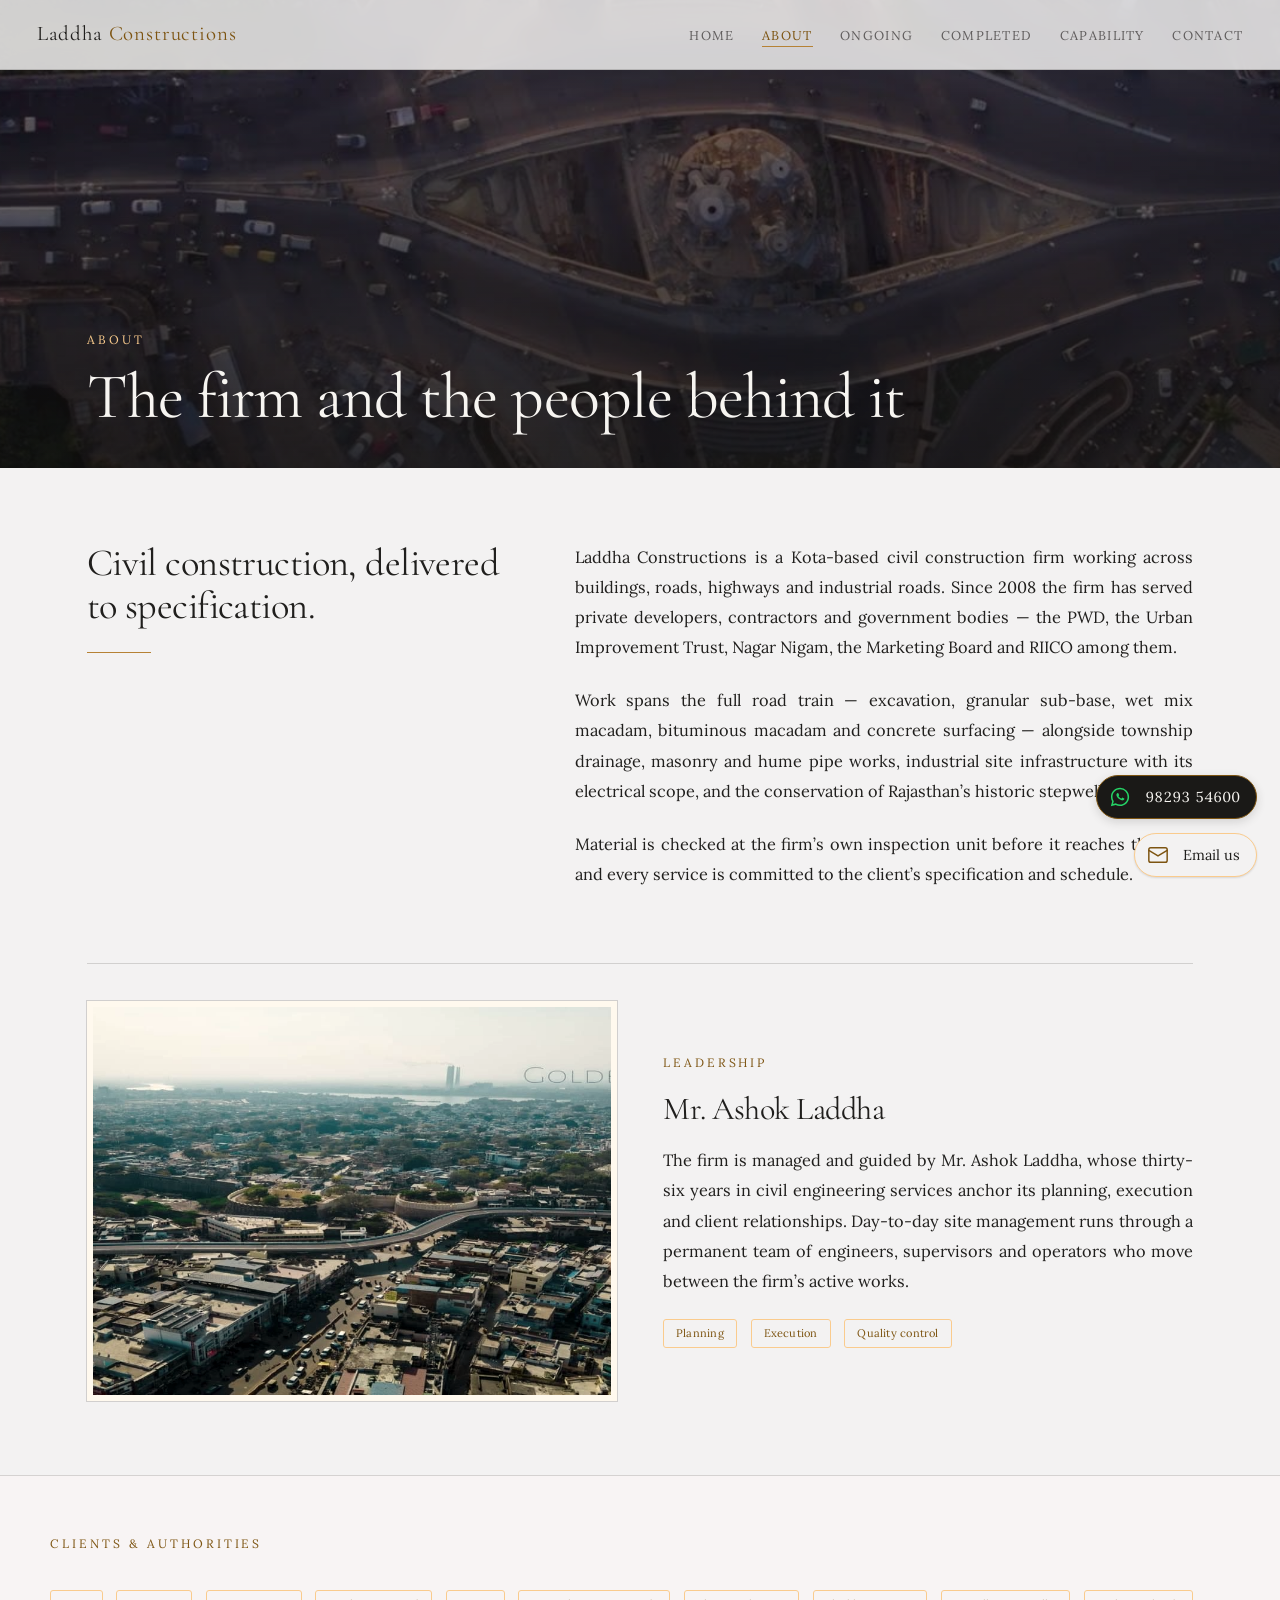
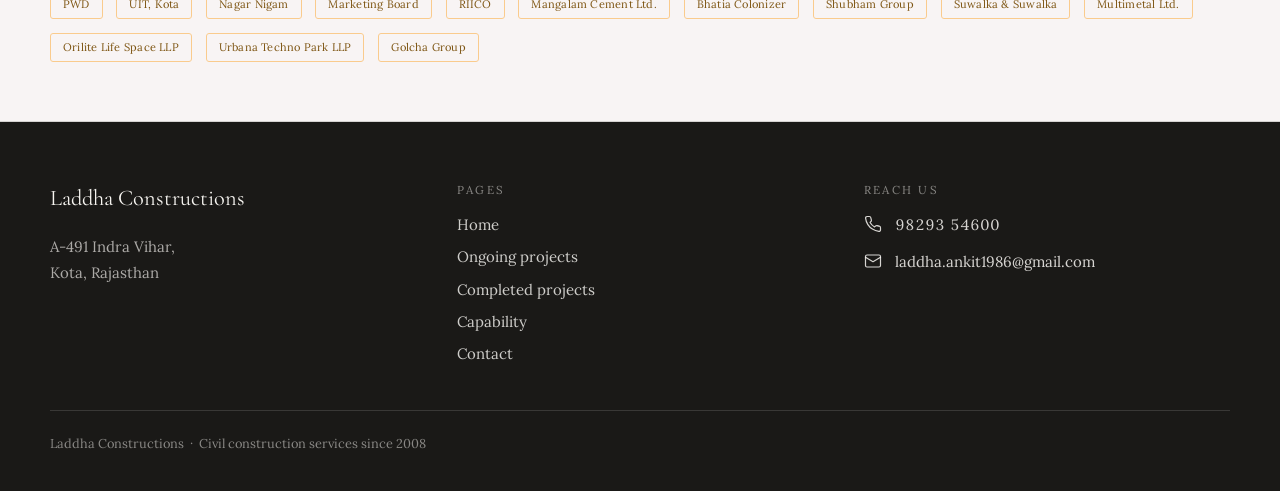
==== about.html @ 20a54318 "1st release" ====
<!DOCTYPE html>
<html lang="en" class="no-js">
<head>
<meta charset="utf-8">
<meta name="viewport" content="width=device-width, initial-scale=1">
<title>About — Laddha Constructions</title>
<meta name="description" content="A Kota-based civil construction firm working across buildings, roads, highways and industrial roads since 2008, for private developers and government bodies.">
<link rel="canonical" href="about.html">
<link rel="stylesheet" href="ds/styles.css">
<link rel="stylesheet" href="assets/css/site.css">
</head>
<body>

<header class="site-header">
  <a class="site-brand" href="index.html">Laddha <span>Constructions</span></a>
  <input class="nav-toggle" type="checkbox" id="nav-toggle" aria-label="Toggle navigation">
  <label class="nav-toggle-label" for="nav-toggle" aria-hidden="true">
    <svg viewBox="0 0 24 24" width="22" height="22" fill="none" stroke="currentColor" stroke-width="1.6" stroke-linecap="round"><path d="M3 6h18M3 12h18M3 18h18"></path></svg>
  </label>
  <nav class="site-nav" aria-label="Primary">
    <a href="index.html">Home</a>
    <a href="about.html" aria-current="page">About</a>
    <a href="ongoing-projects.html">Ongoing</a>
    <a href="completed-projects.html">Completed</a>
    <a href="capability.html">Capability</a>
    <a href="contact.html">Contact</a>
  </nav>
</header>

<main>

  <section class="hero hero--sub">
    <div class="hero-frame">
      <img src="assets/photo-p9-1.jpg" alt="Aerial view of a road interchange under construction">
    </div>
    <div class="hero-scrim"></div>
    <div class="hero-copy">
      <p class="hero-kicker">About</p>
      <h1 class="hero-title">The firm and the people behind it</h1>
    </div>
  </section>

  <section class="section">
    <div class="split split--intro">
      <div data-reveal>
        <h2 class="h-lead">Civil construction, delivered to specification.</h2>
        <div class="rule-short"></div>
      </div>
      <div data-reveal style="animation-delay: .15s;">
        <p class="prose">Laddha Constructions is a Kota-based civil construction firm working across buildings, roads, highways and industrial roads. Since 2008 the firm has served private developers, contractors and government bodies — the PWD, the Urban Improvement Trust, Nagar Nigam, the Marketing Board and RIICO among them.</p>
        <p class="prose">Work spans the full road train — excavation, granular sub-base, wet mix macadam, bituminous macadam and concrete surfacing — alongside township drainage, masonry and hume pipe works, industrial site infrastructure with its electrical scope, and the conservation of Rajasthan&rsquo;s historic stepwells.</p>
        <p class="prose">Material is checked at the firm&rsquo;s own inspection unit before it reaches the site, and every service is committed to the client&rsquo;s specification and schedule.</p>
      </div>
    </div>
  </section>

  <section class="section section--top-flush">
    <div class="section-rule split split--even" data-reveal>
      <figure class="plate plate--43">
        <img src="assets/photo-p11-1.jpg" alt="Completed flyover running through Kota">
      </figure>
      <div>
        <p class="kicker">Leadership</p>
        <h3 class="h-project">Mr. Ashok Laddha</h3>
        <p class="prose">The firm is managed and guided by Mr. Ashok Laddha, whose thirty-six years in civil engineering services anchor its planning, execution and client relationships. Day-to-day site management runs through a permanent team of engineers, supervisors and operators who move between the firm&rsquo;s active works.</p>
        <div class="chips">
          <span class="tag tag-outline chip">Planning</span>
          <span class="tag tag-outline chip">Execution</span>
          <span class="tag tag-outline chip">Quality control</span>
        </div>
      </div>
    </div>
  </section>

  <section class="band">
    <div class="wrap">
      <p class="kicker kicker--wide" data-reveal>Clients &amp; authorities</p>
      <div class="chips" data-reveal>
        <span class="tag tag-outline chip">PWD</span>
        <span class="tag tag-outline chip">UIT, Kota</span>
        <span class="tag tag-outline chip">Nagar Nigam</span>
        <span class="tag tag-outline chip">Marketing Board</span>
        <span class="tag tag-outline chip">RIICO</span>
        <span class="tag tag-outline chip">Mangalam Cement Ltd.</span>
        <span class="tag tag-outline chip">Bhatia Colonizer</span>
        <span class="tag tag-outline chip">Shubham Group</span>
        <span class="tag tag-outline chip">Suwalka &amp; Suwalka</span>
        <span class="tag tag-outline chip">Multimetal Ltd.</span>
        <span class="tag tag-outline chip">Orilite Life Space LLP</span>
        <span class="tag tag-outline chip">Urbana Techno Park LLP</span>
        <span class="tag tag-outline chip">Golcha Group</span>
      </div>
    </div>
  </section>

</main>

<footer class="site-footer">
  <div class="site-footer-grid">
    <div>
      <p class="footer-brand">Laddha Constructions</p>
      <p class="footer-address">A-491 Indra Vihar,<br>Kota, Rajasthan</p>
    </div>
    <div>
      <p class="footer-label">Pages</p>
      <div class="footer-links">
        <a href="index.html">Home</a>
        <a href="ongoing-projects.html">Ongoing projects</a>
        <a href="completed-projects.html">Completed projects</a>
        <a href="capability.html">Capability</a>
        <a href="contact.html">Contact</a>
      </div>
    </div>
    <div>
      <p class="footer-label">Reach us</p>
      <div class="footer-reach">
        <a class="tnum" href="tel:+919829354600">
          <svg viewBox="0 0 24 24" width="18" height="18" fill="none" stroke="currentColor" stroke-width="1.6" stroke-linecap="round" stroke-linejoin="round" aria-hidden="true"><path d="M22 16.9v3a2 2 0 0 1-2.2 2 19.8 19.8 0 0 1-8.6-3.1 19.5 19.5 0 0 1-6-6A19.8 19.8 0 0 1 2.1 4.2 2 2 0 0 1 4.1 2h3a2 2 0 0 1 2 1.7c.1 1 .4 1.9.7 2.8a2 2 0 0 1-.5 2.1L8.1 9.9a16 16 0 0 0 6 6l1.3-1.2a2 2 0 0 1 2.1-.5c.9.3 1.8.6 2.8.7a2 2 0 0 1 1.7 2Z"></path></svg>
          98293 54600
        </a>
        <a class="brk" href="mailto:laddha.ankit1986@gmail.com">
          <svg viewBox="0 0 24 24" width="18" height="18" fill="none" stroke="currentColor" stroke-width="1.6" stroke-linecap="round" stroke-linejoin="round" aria-hidden="true"><rect x="2" y="4" width="20" height="16" rx="2"></rect><path d="m22 7-10 6L2 7"></path></svg>
          laddha.ankit1986@gmail.com
        </a>
      </div>
    </div>
  </div>
  <div class="site-footer-bar">
    <span>Laddha Constructions &nbsp;·&nbsp; Civil construction services since 2008</span>
  </div>
</footer>

<div class="contact-dock">
  <a class="dock-pill dock-pill--wa" href="https://wa.me/919829354600" target="_blank" rel="noopener" title="WhatsApp 98293 54600">
    <svg viewBox="0 0 24 24" width="22" height="22" fill="#25D366" aria-hidden="true"><path d="M12.04 2C6.58 2 2.13 6.45 2.13 11.91c0 1.75.46 3.45 1.32 4.95L2 22l5.25-1.38a9.9 9.9 0 0 0 4.79 1.22h.01c5.46 0 9.91-4.45 9.91-9.91 0-2.65-1.03-5.14-2.9-7.01A9.82 9.82 0 0 0 12.04 2Zm0 1.67c2.2 0 4.27.86 5.83 2.42a8.19 8.19 0 0 1 2.41 5.82c0 4.54-3.7 8.24-8.25 8.24a8.23 8.23 0 0 1-4.2-1.15l-.3-.18-3.12.82.83-3.04-.2-.31a8.19 8.19 0 0 1-1.26-4.38c0-4.54 3.7-8.24 8.26-8.24Zm-2.6 4.1c-.14 0-.37.05-.56.26-.19.21-.74.72-.74 1.75s.76 2.03.86 2.17c.11.14 1.48 2.26 3.6 3.17.5.22.89.35 1.2.45.5.16.96.14 1.32.08.4-.06 1.24-.5 1.42-1 .18-.49.18-.91.12-1-.05-.09-.19-.14-.4-.24-.21-.11-1.24-.61-1.44-.68-.19-.07-.33-.1-.47.1-.14.21-.53.68-.65.82-.12.14-.24.16-.44.05-.21-.1-.88-.32-1.68-1.03-.62-.55-1.04-1.24-1.16-1.44-.12-.21-.01-.32.09-.42.09-.09.21-.24.31-.36.11-.12.14-.21.21-.35.07-.14.04-.26-.02-.36-.05-.11-.46-1.14-.64-1.55-.17-.41-.34-.36-.47-.36h-.4Z"/></svg>
    <span class="dock-label">98293 54600</span>
  </a>
  <a class="dock-pill dock-pill--mail" href="mailto:laddha.ankit1986@gmail.com" title="Email laddha.ankit1986@gmail.com">
    <svg viewBox="0 0 24 24" width="22" height="22" fill="none" stroke="var(--color-accent-700)" stroke-width="1.6" stroke-linecap="round" stroke-linejoin="round" aria-hidden="true"><rect x="2" y="4" width="20" height="16" rx="2"></rect><path d="m22 7-10 6L2 7"></path></svg>
    <span class="dock-label">Email us</span>
  </a>
</div>

<script src="assets/js/reveal.js" defer></script>
</body>
</html>
---- ds/styles.css ----
/* Classical — design-system tokens and component classes. This file is the source of truth for the system's look; retune it here and see readme.md. */
@import url('https://fonts.googleapis.com/css2?family=Cormorant+Garamond:wght@400;600&family=Lora:wght@400;600&display=swap');

:root {
  --color-bg: #f3f2f2;
  --color-surface: #eae9e9;
  --color-text: #201f1d;
  --color-accent: #b68235;
  --color-accent-2: #ac803e;
  --color-divider: color-mix(in srgb, #201f1d 16%, transparent);

  /* Tonal ramps — generated in OKLCH on one shared lightness scale, so the
     same step of any role matches the others in visual value. */
  --color-neutral-100: #f8f4f4;
  --color-neutral-200: #eae7e7;
  --color-neutral-300: #d7d3d3;
  --color-neutral-400: #bab6b6;
  --color-neutral-500: #9b9797;
  --color-neutral-600: #7d7979;
  --color-neutral-700: #605d5d;
  --color-neutral-800: #444141;
  --color-neutral-900: #2d2b2b;

  --color-accent-100: #fff3e4;
  --color-accent-200: #ffe3bf;
  --color-accent-300: #facb8d;
  --color-accent-400: #e1ad66;
  --color-accent-500: #c28d41;
  --color-accent-600: #a06f24;
  --color-accent-700: #7d5411;
  --color-accent-800: #5a3b0a;
  --color-accent-900: #3a270d;

  --color-accent-2-100: #fff3e4;
  --color-accent-2-200: #ffe3be;
  --color-accent-2-300: #f5cd96;
  --color-accent-2-400: #dbaf70;
  --color-accent-2-500: #bc8f4e;
  --color-accent-2-600: #9b7232;
  --color-accent-2-700: #79561f;
  --color-accent-2-800: #573d14;
  --color-accent-2-900: #382810;

  --font-heading: "Cormorant Garamond", system-ui, sans-serif;
  --font-heading-weight: 600; /* review round 3: bold retired — semibold is the
     interface headings' ceiling (they need the weight at small sizes); display
     text goes lighter still, to the normal cut (see the deck) */
  --font-body: "Lora", system-ui, sans-serif;

  --space-1: 4.6px;
  --space-2: 9.2px;
  --space-3: 13.8px;
  --space-4: 18.4px;
  --space-6: 27.6px;
  --space-8: 36.8px;

  --radius-sm: 2px;
  --radius-md: 4px;
  --radius-lg: 7px;

  /* Elevation — derived from the ground: soft ink-tinted shadows on a
     light theme, a hairline edge + ambient darkness on a dark one. */
  --shadow-sm: 0 1px 2px color-mix(in srgb, #2d2b2b 14%, transparent);
  --shadow-md: 0 3px 10px color-mix(in srgb, #2d2b2b 16%, transparent);
  --shadow-lg: 0 12px 32px color-mix(in srgb, #2d2b2b 22%, transparent);
}

body {
  background: var(--color-bg);
  color: var(--color-text);
  font-family: var(--font-body);
}
h1, h2, h3, h4 { font-family: var(--font-heading); font-weight: var(--font-heading-weight); }

.plate{filter:sepia(0.22) saturate(0.82) contrast(1.05);box-sizing:border-box;
  border:6px solid var(--color-surface);outline:1px solid var(--color-divider)}

/* ══════════════════════════════════════════════════════════════════════════
   Components — built with the tokens above. Plain CSS
   on plain HTML: no JavaScript, no build step. Each class is documented in
   readme.md and demonstrated in foundations/ and components/.
   ══════════════════════════════════════════════════════════════════════ */

*, *::before, *::after { box-sizing: border-box; }
body { margin: 0; font-size: 15px; line-height: 1.55; font-weight: 400; }
h1, h2, h3, h4, h5, h6 {
  font-family: var(--font-heading); font-weight: var(--font-heading-weight);
  line-height: 1.12; letter-spacing: -0.015em; margin: 0 0 var(--space-2);
}
h1 { font-size: 42px; }
h2 { font-size: 32px; }
h3 { font-size: 25px; }
h4 { font-size: 20px; }
h5 { font-size: 16px; }
h6 { font-size: 13px; }
h6 { letter-spacing: 0.08em; text-transform: uppercase; }
p { margin: 0 0 var(--space-3); }
a { color: var(--color-accent); text-underline-offset: 3px; }
img { display: block; max-width: 100%; }
figure { margin: 0; }
figcaption {
  font-size: 11px; margin-top: var(--space-1);
  color: color-mix(in srgb, var(--color-text) 55%, transparent);
}
.text-muted { color: color-mix(in srgb, var(--color-text) 55%, transparent); }
:focus { outline: none; }
:focus-visible { outline: 2px solid var(--color-accent); outline-offset: 2px; }
::selection { background: color-mix(in srgb, var(--color-accent) 30%, transparent); }

/* — rules — */
.hr {
  height: 1px; border: 0; margin: var(--space-4) 0;
  background: var(--color-divider);
}

/* — buttons — */
.btn {
  display: inline-flex; align-items: center; justify-content: center; gap: 6px;
  cursor: pointer; text-decoration: none;
  font-family: var(--font-heading); font-weight: var(--font-heading-weight);
  font-size: 14px; line-height: 1.2; color: var(--color-text); /* matches the .input's 14px —
     the pair sits side by side in sign-up rows */
  background: transparent; border: 1px solid transparent;
  padding: var(--space-2) calc(var(--space-3) * 1.2);
  border-radius: var(--radius-md);
}
.btn svg { display: block; }
.btn:disabled { opacity: 0.45; cursor: not-allowed; }
.btn-primary { color: var(--color-accent); border-color: var(--color-accent); }
.btn-primary:hover { background: color-mix(in srgb, var(--color-accent) 12%, transparent); }
.btn-primary:active { background: color-mix(in srgb, var(--color-accent) 22%, transparent); }
.btn-secondary { border-color: var(--color-divider); }
.btn-secondary:hover { background: color-mix(in srgb, var(--color-text) 7%, transparent); }
.btn-secondary:active { background: color-mix(in srgb, var(--color-text) 14%, transparent); }
.btn-ghost { color: var(--color-accent); padding-inline: var(--space-1); }
.btn-ghost:hover { background: color-mix(in srgb, var(--color-accent) 10%, transparent); }
.btn-ghost:active { background: color-mix(in srgb, var(--color-accent) 18%, transparent); }
.btn-icon { width: 36px; height: 36px; padding: 0; }
.btn-block { width: 100%; margin-top: var(--space-2); }

/* — forms — */
.field > label {
  display: block; font-size: 12px; margin-bottom: 5px;
  color: color-mix(in srgb, var(--color-text) 70%, transparent);
}
.input {
  width: 100%; min-height: 36px; padding: 6px 10px; font: inherit;
  font-size: 14px; color: var(--color-text); caret-color: var(--color-accent);
  background: transparent;
  border: 1px solid var(--color-divider); border-radius: var(--radius-md);
}
.input:hover { border-color: color-mix(in srgb, var(--color-text) 45%, transparent); }
.input:focus-visible { border-color: var(--color-accent); outline-offset: 0; }
textarea.input { min-height: 90px; resize: vertical; }
.radio { display: inline-flex; align-items: center; gap: 8px; cursor: pointer; font-size: 14px; }
.radio input, .seg-opt input {
  position: absolute; opacity: 0; width: 0; height: 0; pointer-events: none;
}
.radio .dot {
  width: 16px; height: 16px; flex: none; border-radius: 50%;
  border: 1.5px solid var(--color-divider);
}
.radio:hover .dot { border-color: var(--color-accent); }
.radio input:checked + .dot {
  border-color: var(--color-accent); background: var(--color-accent);
  box-shadow: inset 0 0 0 4px var(--color-bg);
}
.radio input:focus-visible + .dot { outline: 2px solid var(--color-accent); outline-offset: 2px; }
.seg {
  display: inline-flex; overflow: hidden;
  border: 1px solid var(--color-divider); border-radius: var(--radius-md);
}
.seg-opt {
  display: inline-flex; align-items: center; gap: 6px;
  padding: 7px 12px; font-size: 13px; cursor: pointer;
}
.seg-opt + .seg-opt { border-left: 1px solid var(--color-divider); }
.seg-opt:has(input:checked) { color: var(--color-accent); box-shadow: inset 0 0 0 1px var(--color-accent); }
.seg-opt:not(:has(input:checked)):hover { background: color-mix(in srgb, var(--color-text) 7%, transparent); }
.seg-opt:has(input:focus-visible) { outline: 2px solid var(--color-accent); outline-offset: -2px; }

/* — cards — */
.card {
  display: flex; flex-direction: column; gap: var(--space-2);
  padding: var(--space-3); border-radius: var(--radius-md); background: transparent; border: 1px solid var(--color-divider);
}
.card-kicker { font-size: 10px; letter-spacing: 0.1em; text-transform: uppercase; color: var(--color-accent); }
.card-title {
  font-family: var(--font-heading); font-weight: var(--font-heading-weight);
  font-size: 17px; line-height: 1.2;
}
.card-body { margin: 0; font-size: 13px; opacity: 0.8; flex: 1; }
.card-meta {
  display: flex; align-items: center; gap: 6px; font-size: 11px;
  color: color-mix(in srgb, var(--color-text) 50%, transparent);
}
.elev-sm { box-shadow: var(--shadow-sm); }
.elev-md { box-shadow: var(--shadow-md); }
.elev-lg { box-shadow: var(--shadow-lg); }

/* — tags — */
.tag {
  display: inline-flex; align-items: center; font-size: 11px;
  letter-spacing: 0.02em; padding: 3px 10px;
  border-radius: calc(var(--radius-md) * 0.75);
}
.tag-accent { background: var(--color-accent-100); color: var(--color-accent-800); }
.tag-accent-2 { background: var(--color-accent-2-100); color: var(--color-accent-2-800); }
.tag-neutral { background: var(--color-neutral-100); color: var(--color-neutral-800); }
.tag-outline { border: 1px solid var(--color-accent); color: var(--color-accent); }

/* — navigation — */
.nav {
  display: flex; align-items: center; gap: var(--space-4);
  padding: var(--space-3) var(--space-4);
  border-bottom: 1px solid var(--color-divider);
}
.nav-brand {
  font-family: var(--font-heading); font-weight: var(--font-heading-weight);
  font-size: 18px; margin-right: auto;
}
.nav a { color: inherit; text-decoration: none; font-size: 14px; }
.nav a:hover, .nav a[aria-current='page'] { color: var(--color-accent); }

/* — tables — */
.table { width: 100%; border-collapse: collapse; font-size: 14px; }
.table th {
  text-align: left; font-size: 11px; letter-spacing: 0.08em; text-transform: uppercase;
  color: color-mix(in srgb, var(--color-text) 60%, transparent);
  padding: var(--space-2); border-bottom: 1px solid var(--color-divider);
}
.table td {
  padding: var(--space-2);
  border-bottom: 1px solid var(--color-divider);
}
.table tbody tr:hover { background: color-mix(in srgb, var(--color-text) 4%, transparent); }

/* — dialog — */
.dialog-backdrop {
  position: fixed; inset: 0; display: grid; place-items: center;
  padding: var(--space-4);
  background: color-mix(in srgb, var(--color-neutral-900) 50%, transparent);
}
.dialog {
  width: min(440px, 100%); display: flex; flex-direction: column; gap: var(--space-3);
  padding: var(--space-4); border-radius: var(--radius-lg);
  background: var(--color-surface); box-shadow: var(--shadow-lg); border: 1px solid var(--color-divider);
}
.dialog-title {
  font-family: var(--font-heading); font-weight: var(--font-heading-weight);
  font-size: 20px;
}
.dialog-body { font-size: 14px; opacity: 0.85; }
.dialog-actions { display: flex; justify-content: flex-end; gap: var(--space-2); margin-top: var(--space-2); }
---- assets/css/site.css ----
/* Laddha Constructions — page styles.
   Sits on top of ds/styles.css, which owns the Classical design tokens and
   component classes (.btn, .card, .plate, .tag). Nothing here redefines a token;
   this file only expresses page-level layout, chrome and motion. */

/* ── page ground ─────────────────────────────────────────────────────── */
html { scroll-behavior: smooth; }
body {
  margin: 0;
  background: var(--color-bg);
  color: var(--color-text);
  font-family: var(--font-body);
}
a { color: var(--color-accent-700); text-decoration: none; }
a:hover { color: var(--color-accent-600); }

/* The prototypes expressed larger steps as calc() on --space-8 because the
   design system's scale skips 5, 7 and 9+. Named here once so pages read
   cleanly and the workaround lives in one place. */
:root {
  --gap-page: calc(var(--space-8) * 2);      /* section vertical rhythm, wide  */
  --gap-page-tight: calc(var(--space-8) * 1.6);
  --gap-col: calc(var(--space-8) * 1.25);    /* two-column spread gutter       */
  --gap-block: calc(var(--space-4) * 1.25);  /* paragraph / block separation   */
  --page-max: 1180px;
}

.wrap { max-width: var(--page-max); margin: 0 auto; }

/* ── motion ──────────────────────────────────────────────────────────── */
@keyframes kb   { from { transform: scale(1.05); } to { transform: scale(1.20) translateY(-2%); } }
@keyframes kbs  { from { transform: scale(1.04); } to { transform: scale(1.14); } }
@keyframes fadeUp { from { opacity: 0; transform: translateY(28px); } to { opacity: 1; transform: none; } }
@keyframes fadeUpSm { from { opacity: 0; transform: translateY(24px); } to { opacity: 1; transform: none; } }
@keyframes lineGrow { from { transform: scaleX(0); } to { transform: scaleX(1); } }
@keyframes fadeIn { from { opacity: 0; } to { opacity: 1; } }
@keyframes drift { from { opacity: 0; transform: translateY(16px); } to { opacity: 1; transform: none; } }

[data-reveal] { opacity: 0; }
[data-reveal].is-in { animation: drift 1.4s cubic-bezier(.22,.61,.36,1) forwards; }
/* No JavaScript, no IntersectionObserver: show everything rather than nothing. */
.no-js [data-reveal] { opacity: 1; animation: none; }

@media (prefers-reduced-motion: reduce) {
  [data-reveal] { opacity: 1; animation: none !important; }
  * { animation-duration: .01ms !important; }
  html { scroll-behavior: auto; }
}

/* ── header ──────────────────────────────────────────────────────────── */
.site-header {
  position: fixed; top: 0; left: 0; right: 0; z-index: 40;
  display: flex; align-items: baseline; justify-content: space-between;
  gap: var(--space-6);
  padding: var(--space-4) var(--space-8);
  background: color-mix(in oklch, var(--color-bg) 84%, transparent);
  backdrop-filter: blur(10px);
  border-bottom: 1px solid var(--color-divider);
}
/* Home only: the header arrives after the hero copy has settled. */
.site-header--home { animation: fadeIn 2s ease 2.4s both; }

.site-brand {
  font-family: var(--font-heading);
  font-size: 1.3rem; letter-spacing: .04em;
  color: var(--color-text);
  white-space: nowrap;
}
.site-brand span { color: var(--color-accent-700); }
.site-brand:hover { color: var(--color-text); }

.site-nav {
  display: flex; align-items: baseline; gap: var(--space-6);
  font-size: .8rem; letter-spacing: .1em; text-transform: uppercase;
}
.site-nav a { color: var(--color-neutral-700); }
.site-nav a:hover { color: var(--color-accent-700); }
.site-nav a[aria-current="page"] {
  color: var(--color-accent-700);
  border-bottom: 1px solid var(--color-accent);
}

/* Mobile nav — a checkbox toggle so the menu works without JavaScript. */
.nav-toggle { position: absolute; opacity: 0; width: 0; height: 0; pointer-events: none; }
.nav-toggle-label { display: none; }

/* ── hero ────────────────────────────────────────────────────────────── */
.hero {
  position: relative; overflow: hidden;
  display: grid; align-items: end;
}
/* svh keeps the hero from jumping as mobile browser chrome hides and shows. */
.hero--home { height: 100svh; min-height: 620px; }
.hero--sub  { height: 52svh;  min-height: 340px; }
.hero--contact { height: 46svh; min-height: 300px; }

.hero-frame { position: absolute; inset: 0; overflow: hidden; }
.hero-frame img { width: 100%; height: 100%; object-fit: cover; }
.hero--home .hero-frame img {
  filter: saturate(.82) contrast(1.03);
  animation: kb 38s cubic-bezier(.4,0,.2,1) both;
}
.hero--sub .hero-frame img,
.hero--contact .hero-frame img { animation: kbs 30s ease-out both; }

.hero-scrim { position: absolute; inset: 0; }
.hero--home .hero-scrim {
  background: linear-gradient(180deg, rgba(18,17,15,.62) 0%, rgba(18,17,15,.36) 42%, rgba(18,17,15,.88) 100%);
}
.hero--sub .hero-scrim {
  background: linear-gradient(180deg, rgba(18,17,15,.44), rgba(18,17,15,.82));
}
.hero--contact .hero-scrim {
  background: linear-gradient(180deg, rgba(18,17,15,.46), rgba(18,17,15,.84));
}

.hero-copy {
  position: relative;
  max-width: var(--page-max);
  width: 100%;
  padding: 0 var(--space-8) var(--space-8);
}
.hero--home .hero-copy { padding-bottom: calc(var(--space-8) * 1.4); }
.hero--sub .hero-copy,
.hero--contact .hero-copy { margin: 0 auto; }

.hero-kicker {
  font-size: .8rem; letter-spacing: .28em; text-transform: uppercase;
  color: var(--color-accent-300);
  margin: 0 0 var(--space-4);
  font-feature-settings: 'tnum';
  animation: fadeUp 1.8s cubic-bezier(.22,.61,.36,1) .5s both;
}
.hero--sub .hero-kicker,
.hero--contact .hero-kicker {
  font-size: .76rem; letter-spacing: .26em;
  margin-bottom: var(--space-3);
  animation: fadeUpSm 1.4s ease .2s both;
}

.hero-title {
  font-family: var(--font-heading); font-weight: 400;
  color: #f7f5f1; margin: 0;
}
.hero--home .hero-title {
  font-size: clamp(2.7rem, 7vw, 6rem);
  line-height: 1.03; letter-spacing: -.012em;
  text-wrap: balance;
  animation: fadeUp 2.2s cubic-bezier(.22,.61,.36,1) .9s both;
}
.hero--sub .hero-title,
.hero--contact .hero-title {
  font-size: clamp(2.2rem, 5vw, 4rem);
  line-height: 1.06;
  animation: fadeUpSm 1.8s cubic-bezier(.22,.61,.36,1) .45s both;
}

.hero-rule {
  height: 1px; background: var(--color-accent);
  margin: var(--space-6) 0;
  max-width: 420px; transform-origin: left;
  animation: lineGrow 2.6s cubic-bezier(.22,.61,.36,1) 1.8s both;
}
.hero-lede {
  max-width: 46ch; font-size: 1.05rem; line-height: 1.75;
  color: rgba(247,245,241,.82);
  margin: 0 0 calc(var(--space-8) * .9);
  animation: fadeUp 2s cubic-bezier(.22,.61,.36,1) 2.1s both;
}
.hero-actions {
  display: flex; gap: var(--space-4); flex-wrap: wrap;
  animation: fadeUp 2s cubic-bezier(.22,.61,.36,1) 2.5s both;
}
.hero-scroll {
  position: absolute; right: var(--space-8); bottom: calc(var(--space-8) * 1.4);
  writing-mode: vertical-rl;
  font-size: .7rem; letter-spacing: .3em; text-transform: uppercase;
  color: rgba(247,245,241,.5);
  animation: fadeIn 2s ease 3s both;
}

/* Buttons on a dark ground — outlined, never filled (design-system rule). */
.btn-on-dark { border-color: var(--color-accent-300); color: #f7f5f1; }
.btn-on-dark:hover { color: #fff; }
.btn-ghost-on-dark { color: rgba(247,245,241,.82); }
.btn-ghost-on-dark:hover { color: #f7f5f1; }

/* ── sections ────────────────────────────────────────────────────────── */
.section {
  max-width: var(--page-max); margin: 0 auto;
  padding: var(--gap-page) var(--space-8);
}
.section--tight { padding-block: var(--gap-page-tight) var(--gap-page); }
.section--top-flush { padding-top: 0; }
.section-rule { border-top: 1px solid var(--color-divider); padding-top: var(--space-8); }

/* The two tinted bands. Full-bleed, divider-bordered, never a coloured fill. */
.band {
  background: var(--color-neutral-100);
  border-top: 1px solid var(--color-divider);
  border-bottom: 1px solid var(--color-divider);
  padding: var(--gap-page-tight) var(--space-8);
}
.band--cta { padding-block: calc(var(--space-8) * 1.5); text-align: center; }
.band--wide { padding-block: calc(var(--space-8) * 1.8); }

.kicker {
  font-size: .76rem; letter-spacing: .24em; text-transform: uppercase;
  color: var(--color-accent-700);
  margin: 0 0 var(--space-4);
  font-feature-settings: 'tnum';
}
.kicker--loose { margin-bottom: calc(var(--space-8) * .9); }
.kicker--looser { margin-bottom: calc(var(--space-8) * 1.1); }
.kicker--wide { margin-bottom: var(--space-8); }

.meta {
  font-size: .74rem; letter-spacing: .2em; text-transform: uppercase;
  color: var(--color-neutral-600);
  margin: 0 0 var(--space-3);
}
.meta--fig { font-size: .72rem; font-feature-settings: 'tnum'; }

.h-section {
  font-family: var(--font-heading); font-weight: 400;
  font-size: clamp(1.9rem, 3.4vw, 3rem); line-height: 1.12;
  margin: 0;
}
.h-band {
  font-family: var(--font-heading); font-weight: 400;
  font-size: clamp(1.9rem, 4vw, 3.2rem); line-height: 1.08;
  color: #f7f5f1;
  margin: 0 0 var(--gap-block);
}
.h-lead {
  font-family: var(--font-heading); font-weight: 400;
  font-size: clamp(1.7rem, 3vw, 2.6rem); line-height: 1.14;
  margin: 0;
}
.h-mid {
  font-family: var(--font-heading); font-weight: 400;
  font-size: clamp(1.6rem, 2.8vw, 2.3rem); line-height: 1.16;
  margin: 0 0 var(--gap-block);
}
.h-project {
  font-family: var(--font-heading); font-weight: 400;
  font-size: 2rem; line-height: 1.12;
  margin: 0 0 var(--space-4);
}
.h-card {
  font-family: var(--font-heading); font-weight: 500;
  font-size: 1.45rem; line-height: 1.2;
  margin: 0 0 var(--space-3);
}
.h-plant {
  font-family: var(--font-heading); font-weight: 500;
  font-size: 1.5rem;
  margin: 0 0 var(--space-3);
}
.h-cta {
  font-family: var(--font-heading); font-weight: 400;
  font-size: 1.6rem;
  margin: 0 0 var(--gap-block);
}

.prose {
  line-height: 1.85; font-size: 1.02rem;
  text-align: justify;
  margin: 0 0 var(--gap-block);
}
.prose:last-child { margin-bottom: 0; }
.prose--lede { max-width: 62ch; margin-bottom: calc(var(--space-8) * 1.4); }

.rule-short { height: 1px; background: var(--color-accent); width: 64px; margin-top: var(--gap-block); }
.rule-tick  { height: 1px; background: var(--color-accent); width: 48px; margin-bottom: var(--space-4); }

.link-more {
  font-size: .84rem; letter-spacing: .14em; text-transform: uppercase;
  border-bottom: 1px solid var(--color-accent);
}

/* ── grids ───────────────────────────────────────────────────────────── */
.split { display: grid; gap: var(--gap-col); align-items: start; }
.split--firm     { grid-template-columns: minmax(0,1fr) minmax(0,1.35fr); }
.split--intro    { grid-template-columns: minmax(0,1fr) minmax(0,1.4fr); }
.split--even     { grid-template-columns: minmax(0,1fr) minmax(0,1fr); align-items: center; }
.split--quality  { grid-template-columns: minmax(0,1fr) minmax(0,1.2fr); align-items: center; }
.split--contact  { grid-template-columns: repeat(auto-fit, minmax(280px, 1fr)); }

.cards { display: grid; grid-template-columns: repeat(auto-fit, minmax(240px, 1fr)); gap: var(--space-6); }
.cards--wide { grid-template-columns: repeat(auto-fit, minmax(300px, 1fr)); gap: calc(var(--space-8) * 1.1); }
.cols-3 { display: grid; grid-template-columns: repeat(auto-fit, minmax(260px, 1fr)); gap: calc(var(--space-8) * 1.15); }

.stats {
  display: grid; grid-template-columns: repeat(3, 1fr); gap: var(--space-6);
  border-top: 1px solid var(--color-divider);
  padding-top: var(--space-6);
  margin-top: calc(var(--space-8) * .9);
}
.stat-figure {
  font-family: var(--font-heading); font-size: 2.5rem; line-height: 1;
  color: var(--color-accent-700);
  font-feature-settings: 'tnum';
  margin: 0;
}
.stat-label {
  font-size: .78rem; letter-spacing: .12em; text-transform: uppercase;
  color: var(--color-neutral-600);
  margin: var(--space-2) 0 0;
}

.chips { display: flex; flex-wrap: wrap; gap: var(--space-3); }
/* The design system's .tag-outline uses --color-accent; body-size text in the
   accent needs the 700 step for contrast, and the border softens to 300. */
.chip {
  white-space: nowrap; padding: 5px 12px;
  color: var(--color-accent-700);
  border-color: var(--color-accent-300);
}

/* ── project spreads (Ongoing) ───────────────────────────────────────── */
.spreads { display: grid; gap: calc(var(--space-8) * 2); }
.spread {
  display: grid; gap: calc(var(--space-8) * 1.1);
  align-items: center;
  grid-template-columns: minmax(0,1.1fr) minmax(0,1fr);
}
.spread--flip { grid-template-columns: minmax(0,1fr) minmax(0,1.1fr); }

.plate { margin: 0; }
.plate img { width: 100%; display: block; object-fit: cover; }
.plate--43 img { aspect-ratio: 4/3; }

/* Awaiting a client photograph. Delete the modifier — not just the caption —
   once the real image lands; the dashed box must never ship as final. */
.plate--pending {
  display: grid; place-items: center;
  aspect-ratio: 4/3;
  border-style: dashed;
  background: var(--color-neutral-100);
}
.pending-note {
  margin: 0; padding: var(--space-6); text-align: center;
  font-size: .84rem; letter-spacing: .16em; text-transform: uppercase;
  color: var(--color-neutral-600);
}

/* ── project cards (Completed) ───────────────────────────────────────── */
.project-card { padding: 0; overflow: hidden; }
.project-card > img {
  width: 100%; display: block;
  aspect-ratio: 3/2; object-fit: cover;
}
.project-card-body { padding: var(--space-6); }
.project-card-body p:last-child { margin: 0; line-height: 1.8; font-size: .98rem; }
.project-card-pending {
  display: grid; place-items: center;
  aspect-ratio: 3/2;
  background: var(--color-neutral-100);
  border-bottom: 1px solid var(--color-divider);
}
.project-card-pending .pending-note { font-size: .8rem; }

.plant-list {
  margin: 0; padding-left: 1.1em;
  line-height: 2; color: var(--color-neutral-700);
}

/* ── full-bleed image band (Home) ────────────────────────────────────── */
.image-band { position: relative; height: 58vh; min-height: 400px; overflow: hidden; }
.image-band > img { width: 100%; height: 100%; object-fit: cover; }
.image-band .hero-scrim { background: linear-gradient(180deg, rgba(18,17,15,.24), rgba(18,17,15,.74)); }
.image-band-copy {
  position: absolute; left: 0; right: 0; bottom: var(--space-8);
  padding: 0 var(--space-8);
}

.quote {
  font-family: var(--font-heading); font-weight: 400;
  font-size: clamp(1.5rem, 3vw, 2.3rem); line-height: 1.4;
  font-style: italic;
  margin: 0;
}
.quote-caption {
  font-size: .78rem; letter-spacing: .2em; text-transform: uppercase;
  color: var(--color-neutral-600);
  margin: var(--space-6) 0 0;
}

/* ── contact blocks ──────────────────────────────────────────────────── */
.contact-blocks { display: grid; gap: var(--space-6); }
.contact-block {
  border-top: 1px solid var(--color-divider);
  padding-top: var(--gap-block);
}
.contact-block .meta { font-size: .72rem; }
.contact-address { margin: 0; line-height: 1.75; font-size: 1.05rem; }
.contact-line {
  display: inline-flex; align-items: center; gap: var(--space-3);
  font-size: 1.15rem; font-feature-settings: 'tnum';
}
.contact-line--email { font-size: 1.05rem; word-break: break-all; }

/* ── footer ──────────────────────────────────────────────────────────── */
.site-footer {
  background: #1a1917; color: #f7f5f1;
  padding: var(--gap-page-tight) var(--space-8) var(--space-8);
}
.site-footer-grid {
  max-width: var(--page-max); margin: 0 auto;
  display: grid; grid-template-columns: repeat(auto-fit, minmax(220px, 1fr));
  gap: calc(var(--space-8) * 1.1);
}
.footer-brand { font-family: var(--font-heading); font-size: 1.4rem; margin: 0 0 var(--space-4); }
.footer-address { margin: 0; line-height: 1.7; color: rgba(247,245,241,.66); }
.footer-label {
  font-size: .72rem; letter-spacing: .2em; text-transform: uppercase;
  color: rgba(247,245,241,.5);
  margin: 0 0 var(--space-3);
}
.footer-links { display: grid; gap: var(--space-2); }
.footer-links a { color: rgba(247,245,241,.82); }
.footer-links a:hover { color: #f7f5f1; }
.footer-reach { display: grid; gap: var(--space-3); }
.footer-reach a {
  display: flex; align-items: center; gap: var(--space-3);
  color: rgba(247,245,241,.86);
}
.footer-reach a:hover { color: #f7f5f1; }
.footer-reach .tnum { font-feature-settings: 'tnum'; }
.footer-reach .brk { word-break: break-all; }
.site-footer-bar {
  max-width: var(--page-max);
  margin: calc(var(--space-8) * 1.2) auto 0;
  border-top: 1px solid rgba(247,245,241,.14);
  padding-top: var(--gap-block);
  display: flex; flex-wrap: wrap; gap: var(--space-4);
  justify-content: space-between;
  font-size: .8rem; color: rgba(247,245,241,.5);
}

/* ── floating contact widget ─────────────────────────────────────────── */
/* Offsets must resolve to a real token. The original used --space-5, which the
   Classical scale does not define; it fell back to `auto` and un-pinned the
   whole widget. Any token introduced here has to exist. */
.contact-dock {
  position: fixed;
  right: var(--gap-block); bottom: var(--gap-block);
  z-index: 50;
  display: grid; gap: var(--space-3); justify-items: end;
}
.dock-pill {
  display: flex; align-items: center; gap: var(--space-3);
  min-height: 44px;                        /* touch target */
  padding: 10px 16px 10px 12px;
  border-radius: 999px;
  font-size: .9rem;
}
.dock-pill svg { flex: none; }
.dock-pill--wa {
  background: #1a1917; color: #f7f5f1;
  border: 1px solid var(--color-accent-700);
  box-shadow: var(--shadow-md);
  font-feature-settings: 'tnum';
}
.dock-pill--wa:hover { background: var(--color-accent-700); color: #fff; }
.dock-pill--mail {
  background: var(--color-bg); color: var(--color-text);
  border: 1px solid var(--color-accent-300);
  box-shadow: var(--shadow-sm);
}
.dock-pill--mail:hover { border-color: var(--color-accent-700); color: var(--color-accent-700); }

/* ── responsive ──────────────────────────────────────────────────────── */

/* Six uppercase nav items stop fitting well before the layout breaks. */
@media (max-width: 900px) {
  .site-header { flex-wrap: wrap; align-items: center; padding-inline: var(--space-4); }
  .nav-toggle-label {
    display: inline-flex; align-items: center; justify-content: center;
    width: 44px; height: 44px; margin: calc(var(--space-2) * -1) 0;
    cursor: pointer; color: var(--color-neutral-700);
  }
  .nav-toggle-label:hover { color: var(--color-accent-700); }
  .nav-toggle:focus-visible + .nav-toggle-label { outline: 2px solid var(--color-accent); outline-offset: 2px; }
  .site-nav {
    display: none;
    flex-basis: 100%;
    flex-direction: column; align-items: flex-start;
    gap: var(--space-4);
    padding: var(--space-4) 0 var(--space-2);
  }
  .nav-toggle:checked ~ .site-nav { display: flex; }
  /* A bottom border on a stacked item reads as a stray rule, not as "current". */
  .site-nav a[aria-current="page"] { border-bottom: 0; }
}

/* The fixed two-column spreads stack, image first in each pair. */
@media (max-width: 860px) {
  .split--firm,
  .split--intro,
  .split--even,
  .split--quality { grid-template-columns: minmax(0, 1fr); }
  .split--firm, .split--intro { gap: var(--space-8); }

  .spread,
  .spread--flip { grid-template-columns: minmax(0, 1fr); }
  .spread > .plate,
  .spread--flip > .plate { order: -1; }
  .split--even > .plate,
  .split--quality > .plate { order: -1; }

  .section { padding-block: var(--gap-page-tight); }
  .spreads { gap: var(--gap-page); }
  .hero--home { min-height: 540px; }
}

@media (max-width: 600px) {
  /* Justification at a narrow measure opens rivers of white space. */
  .prose,
  .project-card-body p { text-align: left; }

  .section, .band, .site-footer { padding-inline: var(--space-4); }
  .hero-copy, .image-band-copy { padding-inline: var(--space-4); }
  .stats { grid-template-columns: repeat(auto-fit, minmax(88px, 1fr)); gap: var(--space-4); }
  .stat-figure { font-size: 2rem; }
  .hero-scroll { display: none; }

  /* Full-width pills would span the viewport, so collapse to icon circles. */
  .contact-dock { gap: var(--space-2); }
  .dock-pill {
    width: 52px; height: 52px; min-height: 52px;
    padding: 0; justify-content: center;
    gap: 0;
  }
  .dock-label { position: absolute; width: 1px; height: 1px; overflow: hidden; clip-path: inset(50%); white-space: nowrap; }
}
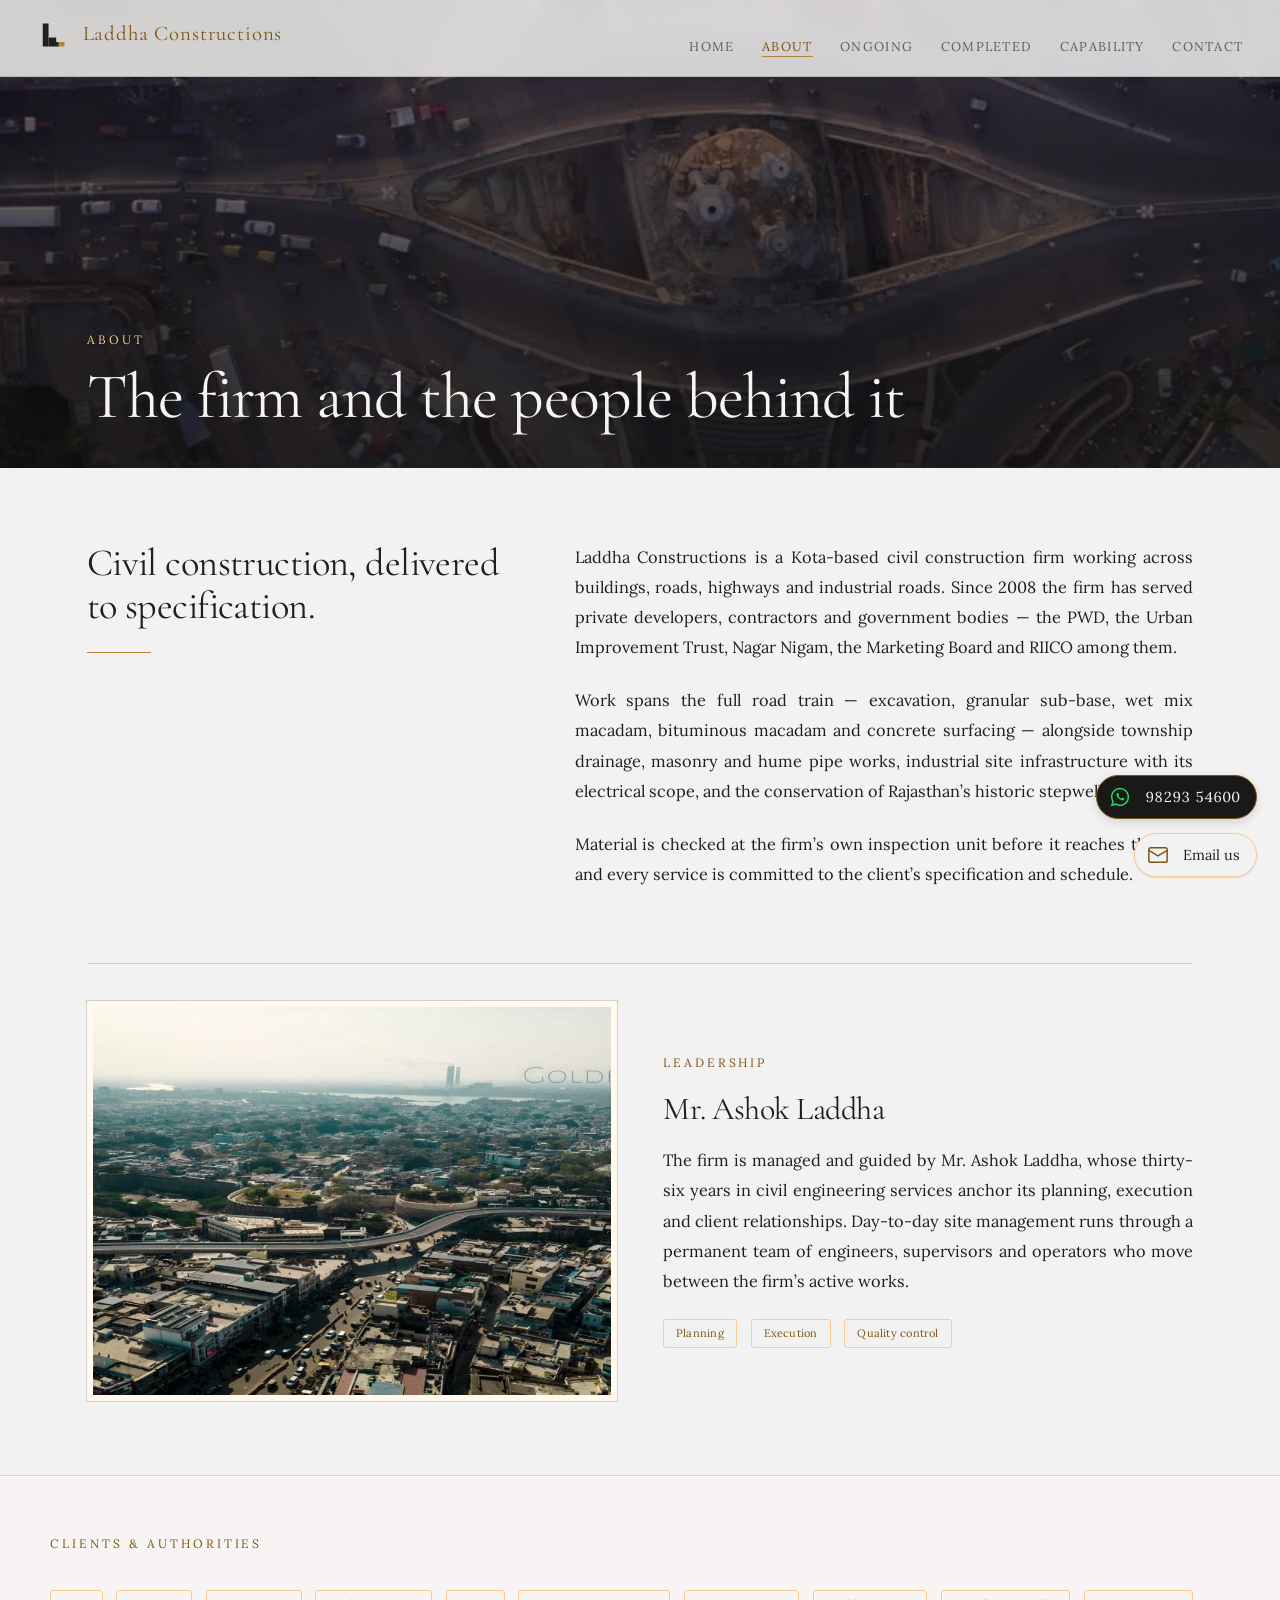
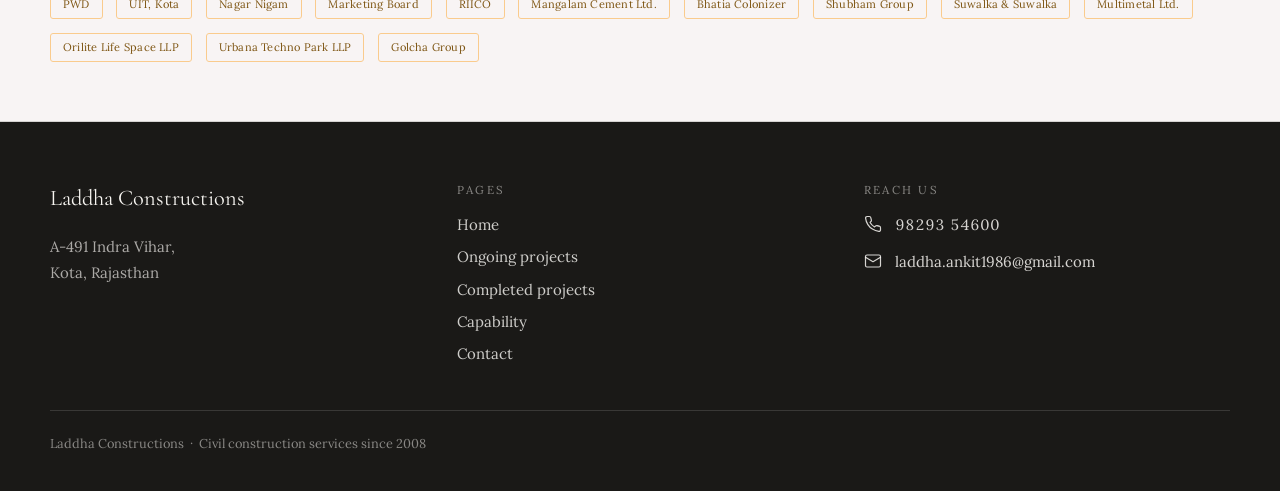
==== commit 832c7c7a: "feat(brand): add the logo mark to the header and wire up favicons Puts the mark to the left of the w" ====
--- a/about.html
+++ b/about.html
@@ -3,16 +3,134 @@
 <head>
 <meta charset="utf-8">
 <meta name="viewport" content="width=device-width, initial-scale=1">
-<title>About — Laddha Constructions</title>
-<meta name="description" content="A Kota-based civil construction firm working across buildings, roads, highways and industrial roads since 2008, for private developers and government bodies.">
-<link rel="canonical" href="about.html">
+<!-- seo:start -->
+<title>About the Firm — Laddha Constructions, Kota</title>
+<meta name="description" content="A Kota civil construction firm building roads, highways and townships since 2008 — for PWD, UIT Kota, Nagar Nigam, RIICO and developers.">
+<link rel="canonical" href="https://laddhaconstructions.com/about.html">
+<meta name="robots" content="index, follow, max-image-preview:large, max-snippet:-1, max-video-preview:-1">
+<meta name="author" content="Laddha Constructions">
+<meta name="geo.region" content="IN-RJ">
+<meta name="geo.placename" content="Kota, Rajasthan">
+<meta property="og:type" content="website">
+<meta property="og:site_name" content="Laddha Constructions">
+<meta property="og:locale" content="en_IN">
+<meta property="og:title" content="About the Firm — Laddha Constructions, Kota">
+<meta property="og:description" content="A Kota civil construction firm building roads, highways and townships since 2008 — for PWD, UIT Kota, Nagar Nigam, RIICO and developers.">
+<meta property="og:url" content="https://laddhaconstructions.com/about.html">
+<meta property="og:image" content="https://laddhaconstructions.com/assets/photo-p9-1.jpg">
+<meta property="og:image:width" content="1280">
+<meta property="og:image:height" content="720">
+<meta property="og:image:alt" content="Aerial view of a road interchange under construction">
+<meta name="twitter:card" content="summary_large_image">
+<meta name="twitter:title" content="About the Firm — Laddha Constructions, Kota">
+<meta name="twitter:description" content="A Kota civil construction firm building roads, highways and townships since 2008 — for PWD, UIT Kota, Nagar Nigam, RIICO and developers.">
+<meta name="twitter:image" content="https://laddhaconstructions.com/assets/photo-p9-1.jpg">
+<meta name="twitter:image:alt" content="Aerial view of a road interchange under construction">
+<meta name="theme-color" content="#1a1917">
+<link rel="icon" href="assets/brand/laddha-favicon.svg" type="image/svg+xml">
+<link rel="icon" href="assets/brand/favicon-32.png" sizes="32x32" type="image/png">
+<link rel="icon" href="assets/brand/favicon-192.png" sizes="192x192" type="image/png">
+<link rel="apple-touch-icon" href="assets/brand/apple-touch-icon-180.png">
+<script type="application/ld+json">
+{
+  "@context": "https://schema.org",
+  "@type": "GeneralContractor",
+  "@id": "https://laddhaconstructions.com/#organization",
+  "name": "Laddha Constructions",
+  "url": "https://laddhaconstructions.com/",
+  "logo": "https://laddhaconstructions.com/assets/brand/favicon-512.png",
+  "image": "https://laddhaconstructions.com/assets/photo-p6-1.jpg",
+  "description": "Civil construction firm in Kota, Rajasthan, delivering roads and highways, township infrastructure, industrial site works with electrical scope, buildings, industrial concrete and heritage stepwell restoration.",
+  "foundingDate": "2008",
+  "telephone": "+91-98293-54600",
+  "email": "laddha.ankit1986@gmail.com",
+  "address": {
+    "@type": "PostalAddress",
+    "streetAddress": "A-491 Indra Vihar",
+    "addressLocality": "Kota",
+    "addressRegion": "Rajasthan",
+    "addressCountry": "IN"
+  },
+  "areaServed": [
+    {
+      "@type": "AdministrativeArea",
+      "name": "Hadoti region, Rajasthan"
+    },
+    {
+      "@type": "City",
+      "name": "Kota"
+    },
+    {
+      "@type": "City",
+      "name": "Bundi"
+    },
+    {
+      "@type": "City",
+      "name": "Bhilwara"
+    },
+    {
+      "@type": "City",
+      "name": "Jaipur"
+    },
+    {
+      "@type": "State",
+      "name": "Rajasthan"
+    }
+  ],
+  "knowsAbout": [
+    "Road and highway construction",
+    "Granular sub-base and wet mix macadam",
+    "Bituminous macadam surfacing",
+    "Township road networks and drainage",
+    "Industrial site infrastructure",
+    "33 kV feeder and GSS installation",
+    "M-35 industrial concrete paving",
+    "Bawari (stepwell) heritage restoration"
+  ],
+  "founder": {
+    "@type": "Person",
+    "name": "Ashok Laddha"
+  },
+  "hasMap": "https://www.google.com/maps/place/Laddha+Constructions/@25.1433019,75.843112,17z/data=!4m6!3m5!1s0x396f850041659251:0x3937f217c7374e6b!8m2!3d25.1433019!4d75.843112!16s%2Fg%2F11ntks3732",
+  "geo": {
+    "@type": "GeoCoordinates",
+    "latitude": 25.1433019,
+    "longitude": 75.843112
+  },
+  "sameAs": [
+    "https://wa.me/919829354600",
+    "https://www.google.com/maps/place/Laddha+Constructions/@25.1433019,75.843112,17z/data=!4m6!3m5!1s0x396f850041659251:0x3937f217c7374e6b!8m2!3d25.1433019!4d75.843112!16s%2Fg%2F11ntks3732"
+  ]
+}
+</script>
+<script type="application/ld+json">
+{
+  "@context": "https://schema.org",
+  "@type": "BreadcrumbList",
+  "itemListElement": [
+    {
+      "@type": "ListItem",
+      "position": 1,
+      "name": "Home",
+      "item": "https://laddhaconstructions.com/"
+    },
+    {
+      "@type": "ListItem",
+      "position": 2,
+      "name": "About",
+      "item": "https://laddhaconstructions.com/about.html"
+    }
+  ]
+}
+</script>
+<!-- seo:end -->
 <link rel="stylesheet" href="ds/styles.css">
 <link rel="stylesheet" href="assets/css/site.css">
 </head>
 <body>
 
 <header class="site-header">
-  <a class="site-brand" href="index.html">Laddha <span>Constructions</span></a>
+  <a class="site-brand" href="index.html"><img class="site-mark" src="assets/brand/laddha-favicon.svg" alt="" width="30" height="30" aria-hidden="true"><span class="site-brand-text">Laddha <span>Constructions</span></span></a>
   <input class="nav-toggle" type="checkbox" id="nav-toggle" aria-label="Toggle navigation">
   <label class="nav-toggle-label" for="nav-toggle" aria-hidden="true">
     <svg viewBox="0 0 24 24" width="22" height="22" fill="none" stroke="currentColor" stroke-width="1.6" stroke-linecap="round"><path d="M3 6h18M3 12h18M3 18h18"></path></svg>
--- a/assets/css/site.css
+++ b/assets/css/site.css
@@ -23,6 +23,12 @@
   --gap-col: calc(var(--space-8) * 1.25);    /* two-column spread gutter       */
   --gap-block: calc(var(--space-4) * 1.25);  /* paragraph / block separation   */
   --page-max: 1180px;
+  /* Height of the fixed header: its vertical padding plus the brand's rendered
+     line box, which measures 32px rather than the 25px a naive 1.3rem * 1.2
+     suggests. Because the header is fixed it reserves no space in flow, so any
+     content that must clear it has to pad by this itself. The extra --space-3
+     keeps text off the header's bottom rule rather than flush against it. */
+  --header-h: calc(var(--space-4) * 2 + 32px + var(--space-3));
 }
 
 .wrap { max-width: var(--page-max); margin: 0 auto; }
@@ -61,6 +67,10 @@
 .site-header--home { animation: fadeIn 2s ease 2.4s both; }
 
 .site-brand {
+  /* The header aligns on the baseline, which a replaced element has no useful
+     notion of. Give the brand its own flex context so the mark centres against
+     the wordmark's cap height instead of hanging off the text baseline. */
+  display: inline-flex; align-items: center; gap: var(--space-3);
   font-family: var(--font-heading);
   font-size: 1.3rem; letter-spacing: .04em;
   color: var(--color-text);
@@ -68,6 +78,20 @@
 }
 .site-brand span { color: var(--color-accent-700); }
 .site-brand:hover { color: var(--color-text); }
+
+/* The mark's artwork sits inside x=18..86 of a 100 viewBox, so it carries its
+   own ~18% clear space - the README asks for 14%. No extra padding needed;
+   the gap above is what separates it from the wordmark.
+
+   This uses the simplified artwork, not the full mark: the README calls for it
+   below 48px because the formation hairline fills in and muddies at small
+   sizes. It is also vertically tighter (72 units against 80.8), so it reads
+   larger in the same box. */
+.site-mark {
+  width: 32px; height: 32px;   /* README floor is 26px on screen */
+  flex: none;
+  display: block;
+}
 
 .site-nav {
   display: flex; align-items: baseline; gap: var(--space-6);
@@ -90,22 +114,34 @@
   display: grid; align-items: end;
 }
 /* svh keeps the hero from jumping as mobile browser chrome hides and shows. */
-.hero--home { height: 100svh; min-height: 620px; }
+/* min-height must not exceed what a short window can actually show, or the
+   bottom-pinned copy is pushed up under the fixed header. 620px did exactly
+   that below a ~620px viewport; 460px leaves the hero room to shrink. */
+.hero--home { height: 100svh; min-height: 460px; }
 .hero--sub  { height: 52svh;  min-height: 340px; }
 .hero--contact { height: 46svh; min-height: 300px; }
 
 .hero-frame { position: absolute; inset: 0; overflow: hidden; }
 .hero-frame img { width: 100%; height: 100%; object-fit: cover; }
 .hero--home .hero-frame img {
-  filter: saturate(.82) contrast(1.03);
+  /* No filter here. The saturate(.82) this replaces was tuned for the night
+     photograph it used to carry and would mute the daylight sky. */
+  /* The source is 2.53:1 against a 100svh hero, so cover() crops the sides
+     hard - at 390px wide only 18% of the width survives. Biasing left of
+     centre keeps the silo cluster in frame instead of a blank middle strip. */
+  object-position: 38% center;
   animation: kb 38s cubic-bezier(.4,0,.2,1) both;
 }
 .hero--sub .hero-frame img,
 .hero--contact .hero-frame img { animation: kbs 30s ease-out both; }
 
 .hero-scrim { position: absolute; inset: 0; }
+/* The hero photograph carries its own gradient - sky about 203, foreground
+   about 84 - so white copy over the bottom-left text zone already measures
+   5.2:1 unaided. This scrim is insurance against a future image, not a
+   rescue: clear across the sky, gentle only behind the copy. */
 .hero--home .hero-scrim {
-  background: linear-gradient(180deg, rgba(18,17,15,.62) 0%, rgba(18,17,15,.36) 42%, rgba(18,17,15,.88) 100%);
+  background: linear-gradient(180deg, rgba(18,17,15,0) 0%, rgba(18,17,15,.08) 40%, rgba(18,17,15,.52) 100%);
 }
 .hero--sub .hero-scrim {
   background: linear-gradient(180deg, rgba(18,17,15,.44), rgba(18,17,15,.82));
@@ -118,7 +154,10 @@
   position: relative;
   max-width: var(--page-max);
   width: 100%;
-  padding: 0 var(--space-8) var(--space-8);
+  /* The header is fixed, so it does not reserve any space of its own. Pad the
+     top of the copy by its height and the hero grid has somewhere safe to put
+     the kicker when the viewport is too short to hold the whole block. */
+  padding: var(--header-h) var(--space-8) var(--space-8);
 }
 .hero--home .hero-copy { padding-bottom: calc(var(--space-8) * 1.4); }
 .hero--sub .hero-copy,
@@ -129,6 +168,11 @@
   color: var(--color-accent-300);
   margin: 0 0 var(--space-4);
   font-feature-settings: 'tnum';
+  /* Small accent text over a bright sky measures 2.6:1 unaided, and no tint in
+     the ramp clears AA on that ground - even pure white reaches only 3.9:1. A
+     shadow darkens just the pixels behind the glyphs, so the kicker becomes
+     legible without dimming the sky the way a larger scrim would. */
+  text-shadow: 0 1px 3px rgba(18,17,15,.85), 0 0 12px rgba(18,17,15,.55);
   animation: fadeUp 1.8s cubic-bezier(.22,.61,.36,1) .5s both;
 }
 .hero--sub .hero-kicker,
@@ -165,6 +209,9 @@
   max-width: 46ch; font-size: 1.05rem; line-height: 1.75;
   color: rgba(247,245,241,.82);
   margin: 0 0 calc(var(--space-8) * .9);
+  /* Body-size copy now falls over plant structures rather than the flat dark
+     ground the night photograph gave it. Same reasoning as the kicker. */
+  text-shadow: 0 1px 3px rgba(18,17,15,.7);
   animation: fadeUp 2s cubic-bezier(.22,.61,.36,1) 2.1s both;
 }
 .hero-actions {
@@ -512,7 +559,9 @@
 
   .section { padding-block: var(--gap-page-tight); }
   .spreads { gap: var(--gap-page); }
-  .hero--home { min-height: 540px; }
+  /* A shorter hero on narrow screens means a less punishing side crop.
+     min-height is inherited from the base rule. */
+  .hero--home { height: 72svh; }
 }
 
 @media (max-width: 600px) {
